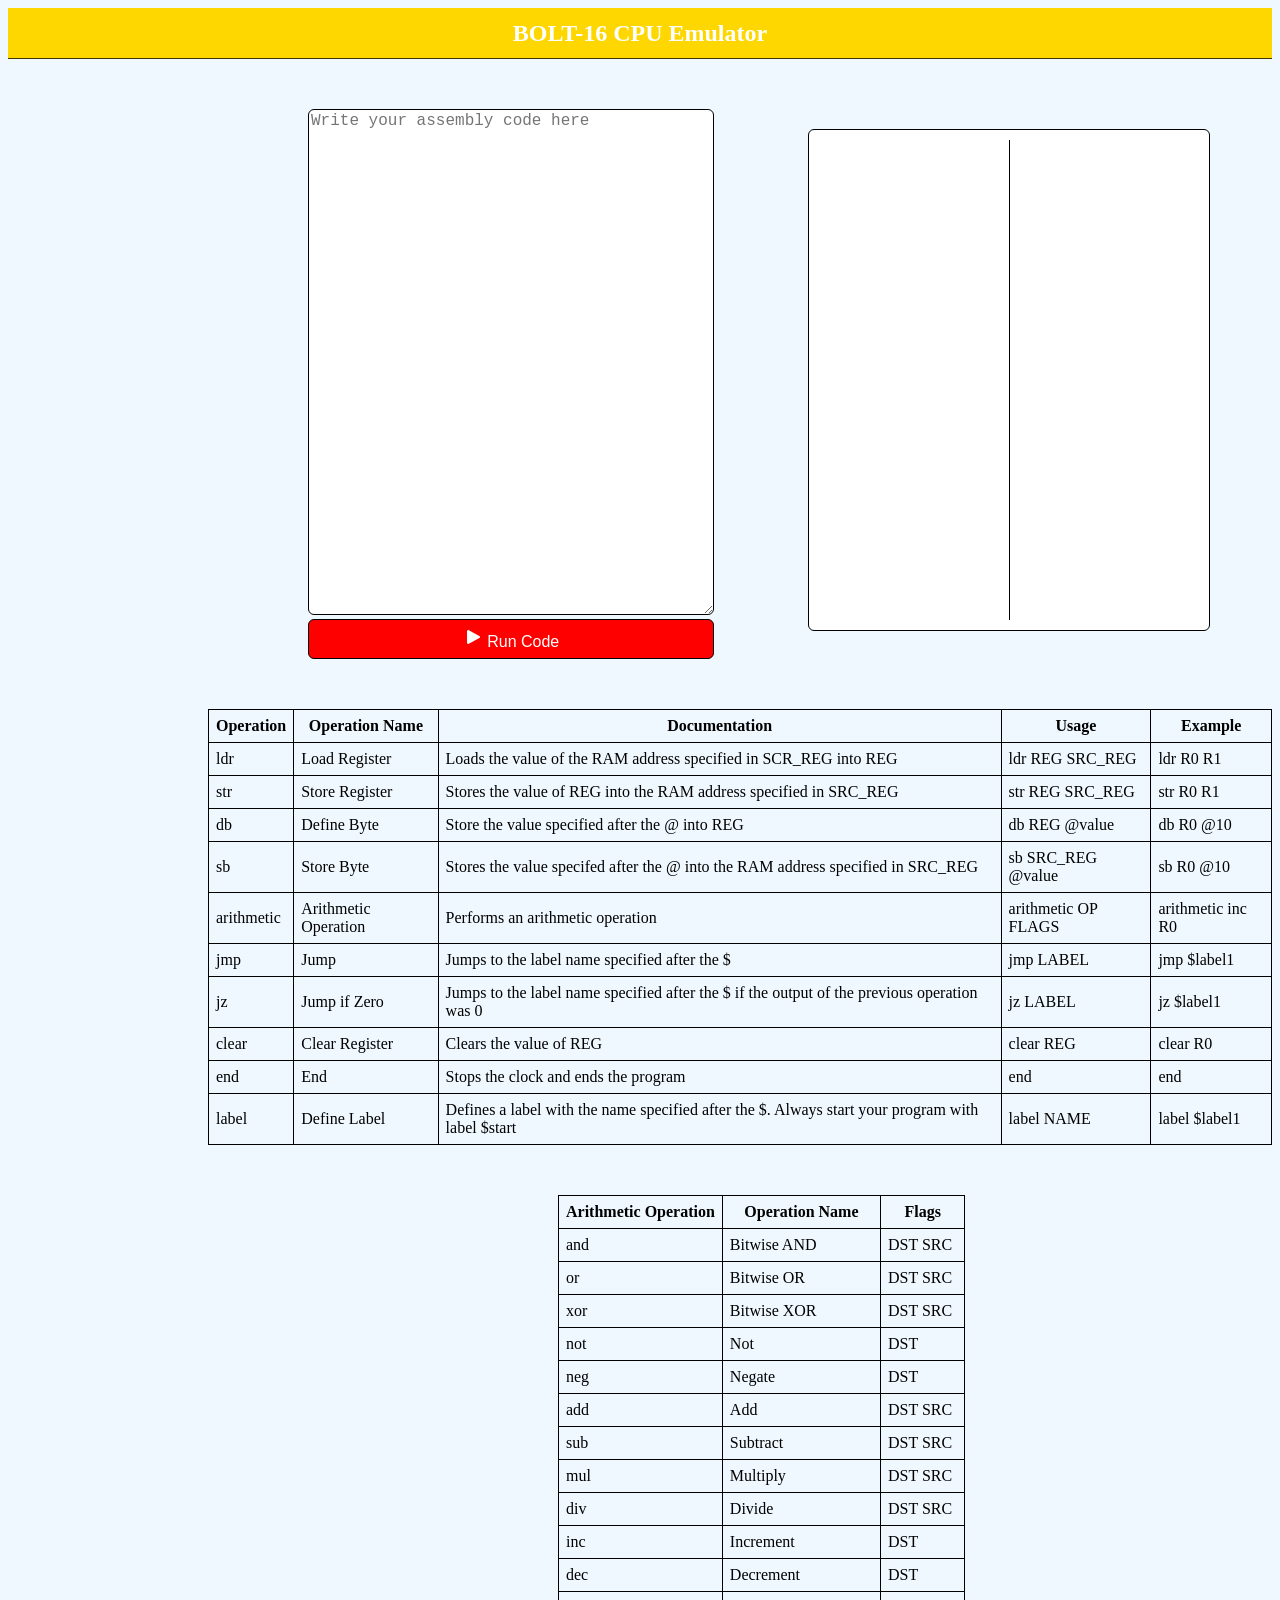
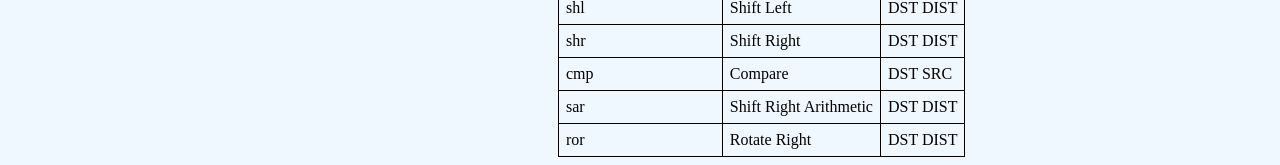
==== Website/index.html @ 522bd8ad "Small changes" ====
<!DOCTYPE html>

<html>

  <head lang="en-us">
    <meta charset="utf-8">
    <title>BOLT-16 CPU Emulator</title>
    <link rel="stylesheet" href="styles.css">
    <script src="script.js"></script>
  </head>

  <body>
    
    <nav id="taskbar">
      <h2>BOLT-16 CPU Emulator</h2>
    </nav>

    <div class="codearea">
      <textarea id="code" autocomplete="off" spellcheck="false" placeholder="Write your assembly code here"></textarea>

      <button id="runcodebutton" onclick="runCode()">
        <img id="btn-icon" src="Assets/play-solid-full.svg" alt="" aria-hidden="true">
        Run Code
      </button>
    </div>

    <div id="codeoutput"></div>

    <div id="referencetable">
      <table>

        <tr>
          <th>Operation</th>
          <th>Operation Name</th>
          <th>Documentation</th>
          <th>Usage</th>
          <th>Example</th>
        </tr>

        <tr>
          <td>ldr</td>
          <td>Load Register</td>
          <td>Loads the value of the RAM address specified in SCR_REG into REG</td>
          <td>ldr REG SRC_REG</td>
          <td>ldr R0 R1</td>
        </tr>

        <tr>
          <td>str</td>
          <td>Store Register</td>
          <td>Stores the value of REG into the RAM address specified in SRC_REG</td>
          <td>str REG SRC_REG</td>
          <td>str R0 R1</td>
        </tr>

        <tr>
          <td>db</td>
          <td>Define Byte</td>
          <td>Store the value specified after the @ into REG</td>
          <td>db REG @value</td>
          <td>db R0 @10</td>
        </tr>

        <tr>
          <td>sb</td>
          <td>Store Byte</td>
          <td>Stores the value specifed after the @ into the RAM address specified in SRC_REG</td>
          <td>sb SRC_REG @value</td>
          <td>sb R0 @10</td>
        </tr>

        <tr>
          <td>arithmetic</td>
          <td>Arithmetic Operation</td>
          <td>Performs an arithmetic operation</td>
          <td>arithmetic OP FLAGS</td>
          <td>arithmetic inc R0</td>
        </tr>

        <tr>
          <td>jmp</td>
          <td>Jump</td>
          <td>Jumps to the label name specified after the $</td>
          <td>jmp LABEL</td>
          <td>jmp $label1</td>
        </tr>

        <tr>
          <td>jz</td>
          <td>Jump if Zero</td>
          <td>Jumps to the label name specified after the $ if the output of the previous operation was 0</td>
          <td>jz LABEL</td>
          <td>jz $label1</td>
        </tr>

        <tr>
          <td>clear</td>
          <td>Clear Register</td>
          <td>Clears the value of REG</td>
          <td>clear REG</td>
          <td>clear R0</td>
        </tr>

        <tr>
          <td>end</td>
          <td>End</td>
          <td>Stops the clock and ends the program</td>
          <td>end</td>
          <td>end</td>
        </tr>

        <tr>  
          <td>label</td>
          <td>Define Label</td>
          <td>Defines a label with the name specified after the $. Always start your program with label $start</td>
          <td>label NAME</td>
          <td>label $label1</td>
        </tr>

      </table>
    </div>

    <div id="arithmetictable">
      <table>

        <tr>
          <th>Arithmetic Operation</th>
          <th>Operation Name</th>
          <th>Flags</th>
        </tr>

        <tr>
          <td>and</td>
          <td>Bitwise AND</td>
          <td>DST SRC</td>
        </tr>

        <tr>
          <td>or</td>
          <td>Bitwise OR</td>
          <td>DST SRC</td>
        </tr>

        <tr>
          <td>xor</td>
          <td>Bitwise XOR</td>
          <td>DST SRC</td>
        </tr>

        <tr>
          <td>not</td>
          <td>Not</td>
          <td>DST</td>
        </tr>

        <tr>
          <td>neg</td>
          <td>Negate</td>
          <td>DST</td>
        </tr>

        <tr>
          <td>add</td>
          <td>Add</td>
          <td>DST SRC</td>
        </tr>

        <tr>
          <td>sub</td>
          <td>Subtract</td>
          <td>DST SRC</td>
        </tr>

        <tr>
          <td>mul</td>
          <td>Multiply</td>
          <td>DST SRC</td>
        </tr>

        <tr>
          <td>div</td>
          <td>Divide</td>
          <td>DST SRC</td>
        </tr>

        <tr>
          <td>inc</td>
          <td>Increment</td>
          <td>DST</td>
        </tr>

        <tr>
          <td>dec</td>
          <td>Decrement</td>
          <td>DST</td>
        </tr>

        <tr>
          <td>shl</td>
          <td>Shift Left</td>
          <td>DST DIST</td>
        </tr>

        <tr>
          <td>shr</td>
          <td>Shift Right</td>
          <td>DST DIST</td>
        </tr>

        <tr>
          <td>cmp</td>
          <td>Compare</td>
          <td>DST SRC</td>
        </tr>

        <tr>
          <td>sar</td>
          <td>Shift Right Arithmetic</td>
          <td>DST DIST</td>
        </tr>

        <tr>
          <td>ror</td>
          <td>Rotate Right</td>
          <td>DST DIST</td>
        </tr>

      </table>
    </div>
    
  </body>

</html>
---- Website/styles.css ----
body {
  background-color: aliceblue; 
  
  background-size: 40px 40px;
}

#taskbar {
    display: flex;
    flex-direction: row;
    gap: 15px;

    position: relative;

    top: 0;
    left: 0;
    right: 0;

    background-color: gold;

    height: 50px;

    border: none;
    border-bottom: 1px solid rgba(0, 0, 0, 0.75);

    justify-content: center;
    align-items: center;

    color: white;
}

.codearea {
    display: inline-block;
    position: relative;
}

#code {
    position: absolute;

    background-color: white;

    height: 500px;
    width: 400px;

    border: 1px solid black;
    border-radius: 6px;

    font-size: 16px;

    margin-top: 50px;
    margin-left: 300px;

    align-items: center;
}

#runcodebutton {
    margin-top: 560px;
    margin-left: 300px;

    background-color: red;

    color: white;

    border: 1px solid black;
    border-radius: 6px;

    width: 406px;
    height: 40px;

    font-size: medium;

    cursor: pointer;
}

#btn-icon {
    width: 20px;  
    height: 20px;
    
    display: inline-block; 
    flex-shrink: 0;
    
    fill: currentColor;

    filter: invert(100%)
}

#codeoutput {
    margin-top: -530px;
    margin-left: 800px;

    position: absolute;

    width: 400px;
    height: 500px;

    background-color: white;

    color: black;

    border: 1px solid black;
    border-radius: 6px;

    display: grid;
    grid-template-columns: 1fr 1fr; 
    
    column-gap: 20px; 
    align-content: start;
}

#codeoutput p {
    margin: 0;
    padding-top: 10px;
    padding-bottom: 10px;
    
    border-bottom: 1px solid black; 
}

#codeoutput::after {
    content: "";
    position: absolute;
    top: 10px;
    bottom: 10px;
    
    left: 50%; 
    
    border-left: 1px solid black; 
    
    pointer-events: none; 
}

p {
    margin-left: 10px;
    margin-right: 10px;
}

#referencetable table {
    margin-top: 50px;
    margin-left: 200px;

    border: 1px solid black;
    border-collapse: collapse;

    padding: 7px;
}

#referencetable th{
    border: 1px solid black;

    padding: 7px;
}

#referencetable td {
    border: 1px solid black;

    padding: 7px;
}

#arithmetictable table {
    margin-top: 50px;
    margin-left: 550px;

    border: 1px solid black;
    border-collapse: collapse;

    padding: 7px;
}

#arithmetictable th{
    border: 1px solid black;

    padding: 7px;
}

#arithmetictable td {
    border: 1px solid black;

    padding: 7px;
}
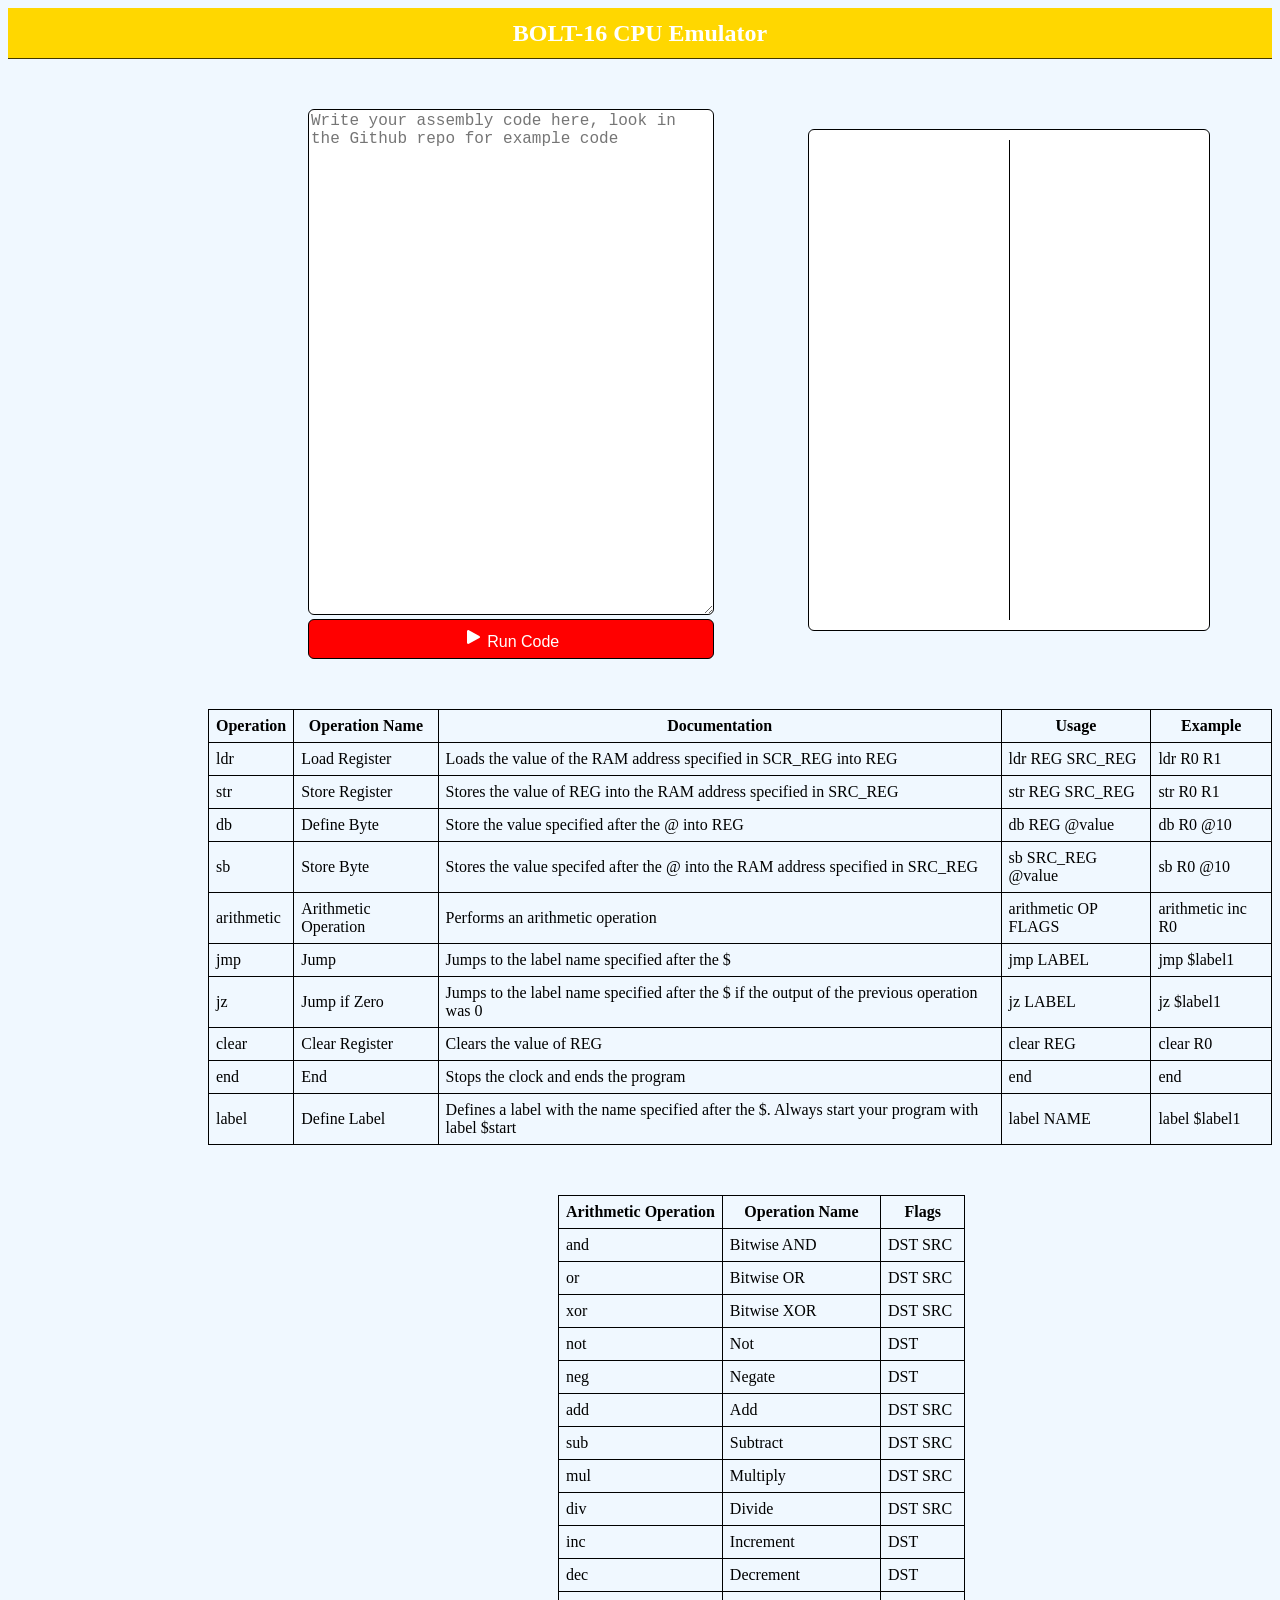
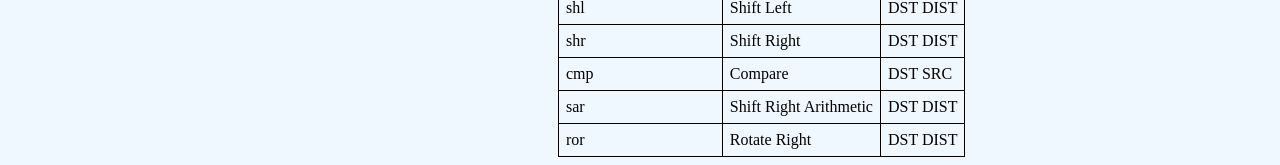
==== commit da1256b8: "small update to placeholder" ====
--- a/Website/index.html
+++ b/Website/index.html
@@ -16,7 +16,7 @@
     </nav>
 
     <div class="codearea">
-      <textarea id="code" autocomplete="off" spellcheck="false" placeholder="Write your assembly code here"></textarea>
+      <textarea id="code" autocomplete="off" spellcheck="false" placeholder="Write your assembly code here, look in the Github repo for example code"></textarea>
 
       <button id="runcodebutton" onclick="runCode()">
         <img id="btn-icon" src="Assets/play-solid-full.svg" alt="" aria-hidden="true">
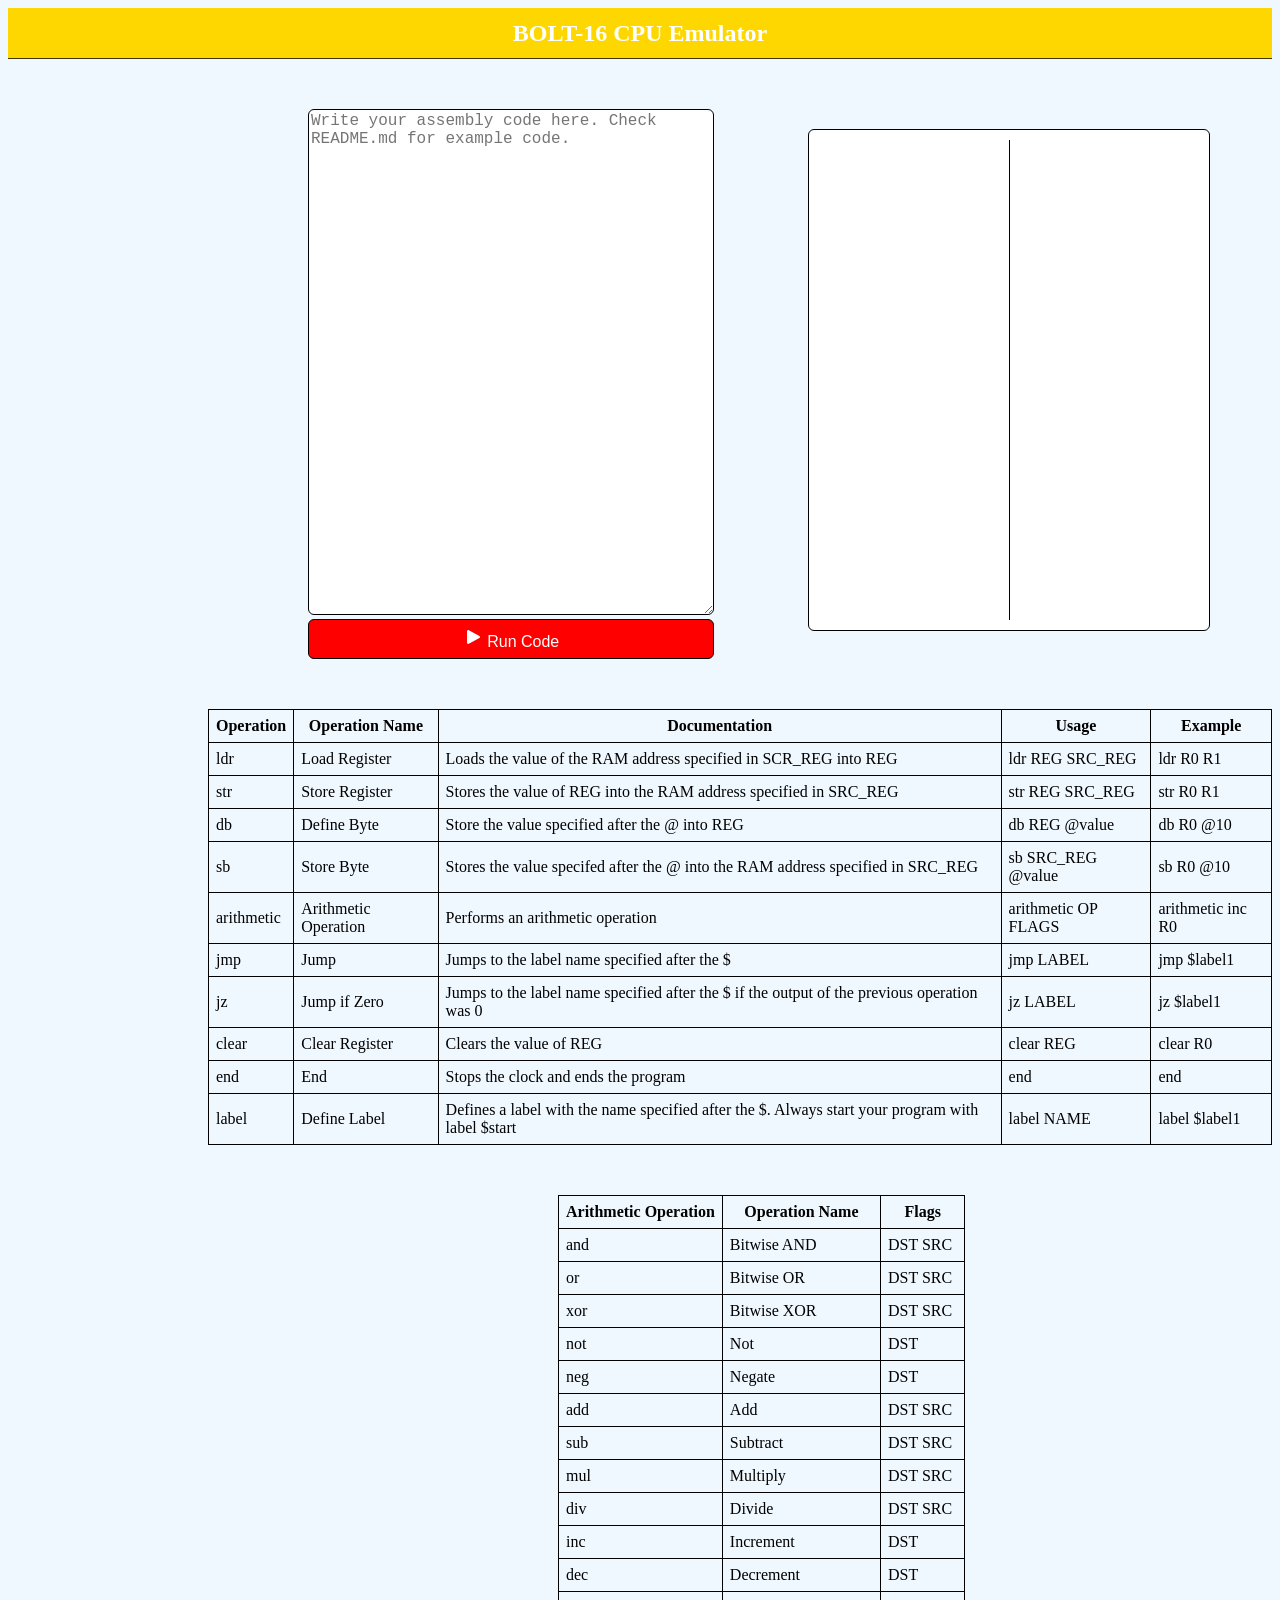
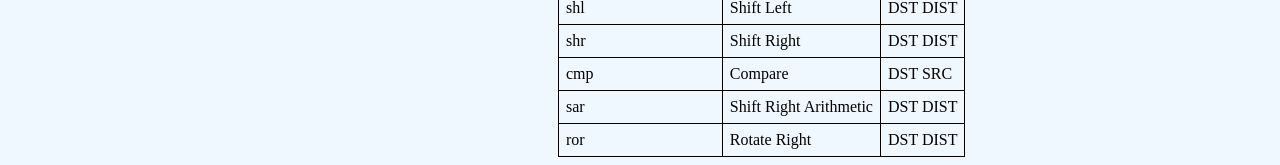
==== commit ec7bded3: "Made instructions in code clearer" ====
--- a/Website/index.html
+++ b/Website/index.html
@@ -16,7 +16,7 @@
     </nav>
 
     <div class="codearea">
-      <textarea id="code" autocomplete="off" spellcheck="false" placeholder="Write your assembly code here, look in the Github repo for example code"></textarea>
+      <textarea id="code" autocomplete="off" spellcheck="false" placeholder="Write your assembly code here. Check README.md for example code."></textarea>
 
       <button id="runcodebutton" onclick="runCode()">
         <img id="btn-icon" src="Assets/play-solid-full.svg" alt="" aria-hidden="true">
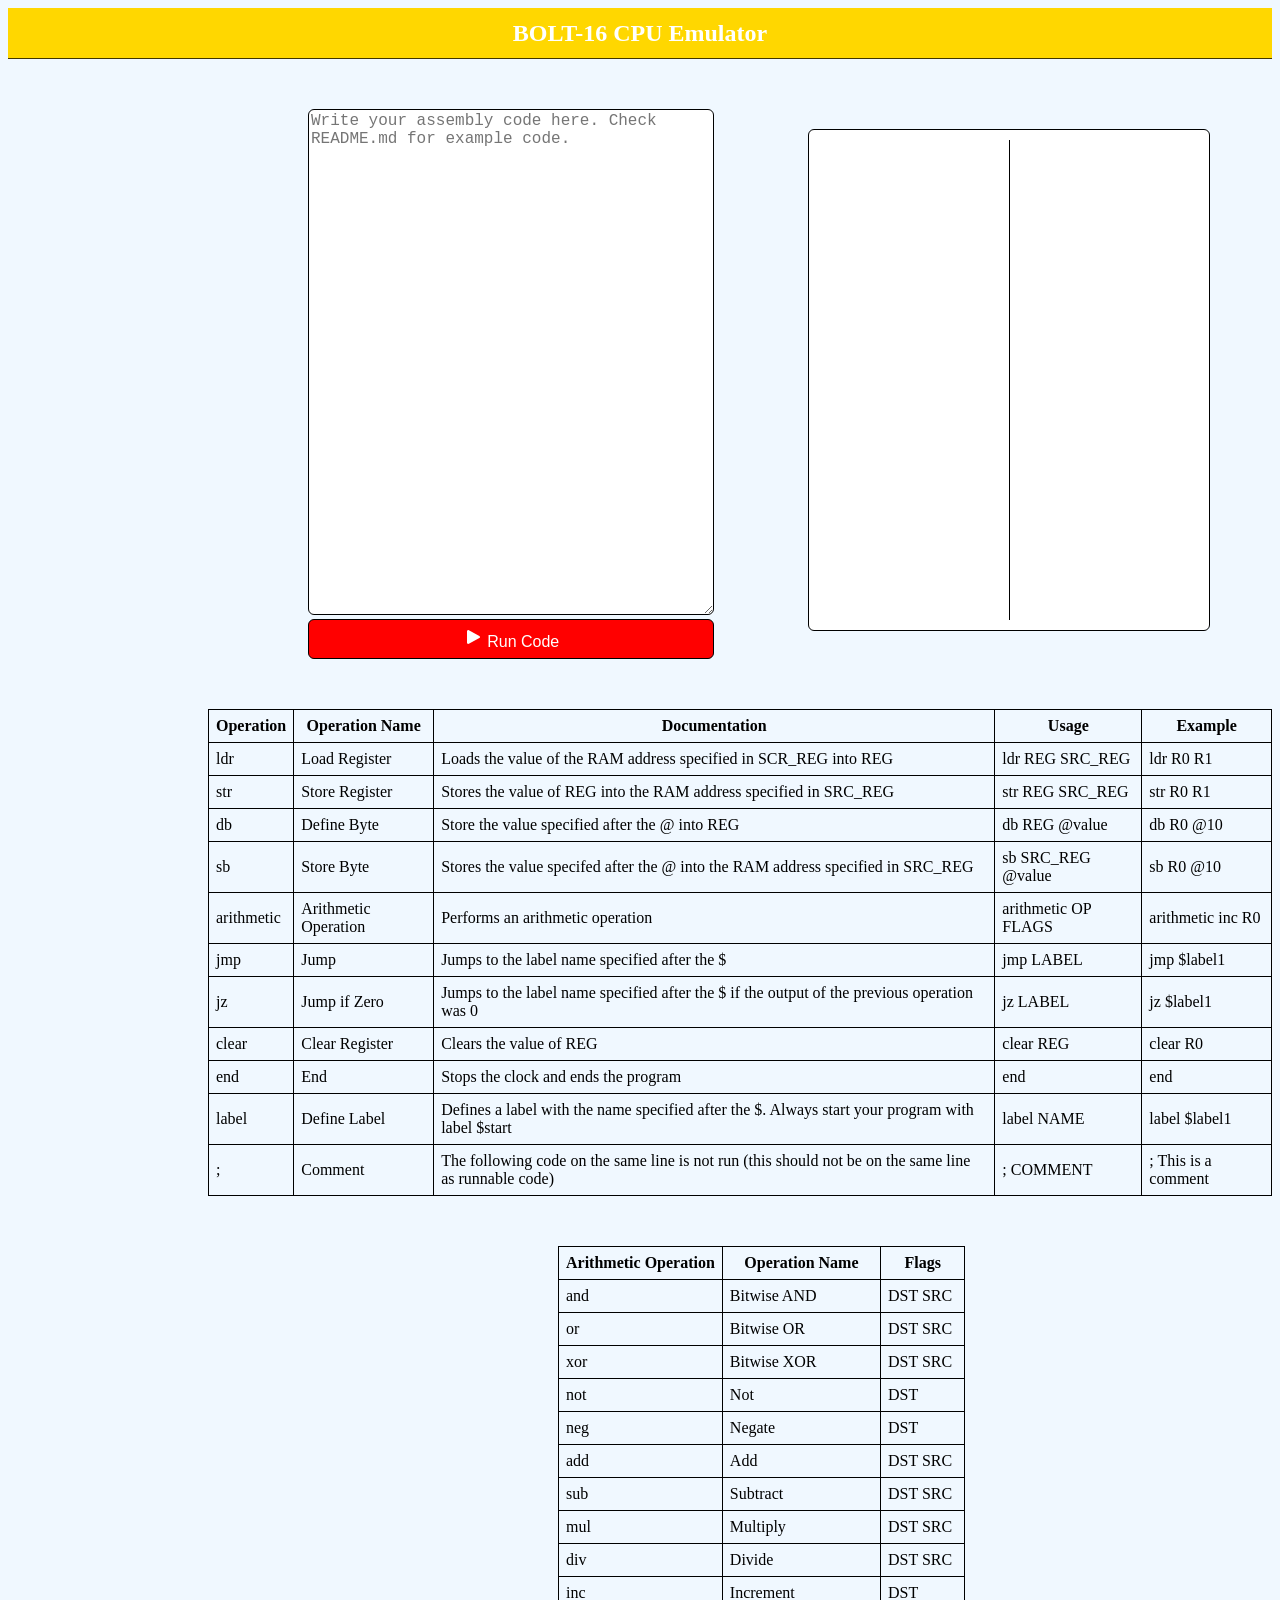
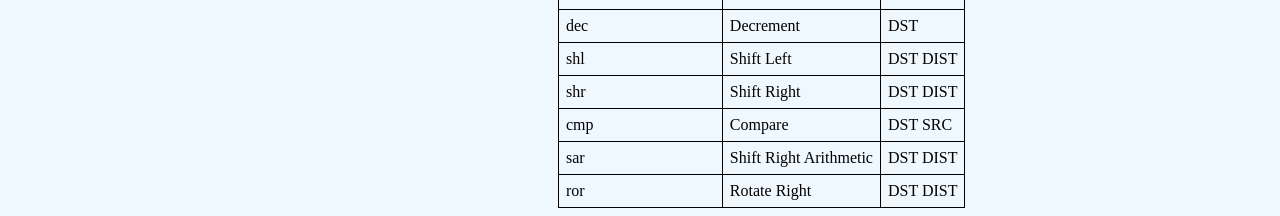
==== commit 1fca5a51: "Fixed bugs, added comments and new example code" ====
--- a/Website/index.html
+++ b/Website/index.html
@@ -117,6 +117,14 @@
           <td>label $label1</td>
         </tr>
 
+        <tr>
+          <td>;</td>
+          <td>Comment</td>
+          <td>The following code on the same line is not run (this should not be on the same line as runnable code)</td>
+          <td>; COMMENT</td>
+          <td>; This is a comment</td>
+        </tr>
+
       </table>
     </div>
 
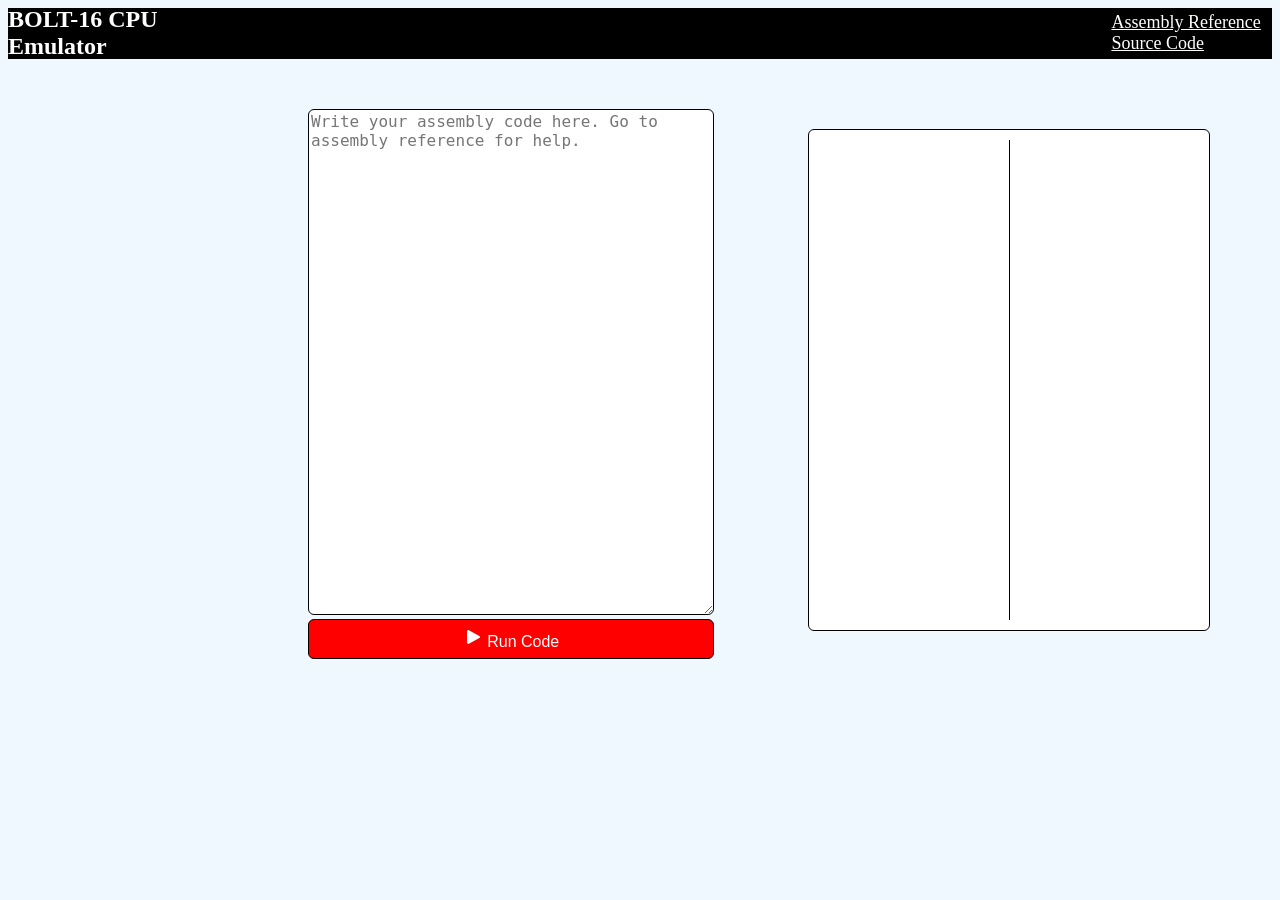
==== commit 0aacbefe: "Added two new pages and made small changes to taskbar" ====
--- a/Website/index.html
+++ b/Website/index.html
@@ -12,11 +12,18 @@
   <body>
     
     <nav id="taskbar">
-      <h2>BOLT-16 CPU Emulator</h2>
+      <div id="home">
+        <a href="index.html" id="hometext"><h2>BOLT-16 CPU Emulator</h2></a>
+      </div>
+      
+      <div class="extra_pages">
+        <a href="reference_tables.html" id="pgtitle">Assembly Reference</a>
+        <a href="https://github.com/ReyanshS11/BOLT-16_CPU" target="_blank" id="pgtitle">Source Code</a>
+      </div>
     </nav>
 
     <div class="codearea">
-      <textarea id="code" autocomplete="off" spellcheck="false" placeholder="Write your assembly code here. Check README.md for example code."></textarea>
+      <textarea id="code" autocomplete="off" spellcheck="false" placeholder="Write your assembly code here. Go to assembly reference for help."></textarea>
 
       <button id="runcodebutton" onclick="runCode()">
         <img id="btn-icon" src="Assets/play-solid-full.svg" alt="" aria-hidden="true">
@@ -25,216 +32,6 @@
     </div>
 
     <div id="codeoutput"></div>
-
-    <div id="referencetable">
-      <table>
-
-        <tr>
-          <th>Operation</th>
-          <th>Operation Name</th>
-          <th>Documentation</th>
-          <th>Usage</th>
-          <th>Example</th>
-        </tr>
-
-        <tr>
-          <td>ldr</td>
-          <td>Load Register</td>
-          <td>Loads the value of the RAM address specified in SCR_REG into REG</td>
-          <td>ldr REG SRC_REG</td>
-          <td>ldr R0 R1</td>
-        </tr>
-
-        <tr>
-          <td>str</td>
-          <td>Store Register</td>
-          <td>Stores the value of REG into the RAM address specified in SRC_REG</td>
-          <td>str REG SRC_REG</td>
-          <td>str R0 R1</td>
-        </tr>
-
-        <tr>
-          <td>db</td>
-          <td>Define Byte</td>
-          <td>Store the value specified after the @ into REG</td>
-          <td>db REG @value</td>
-          <td>db R0 @10</td>
-        </tr>
-
-        <tr>
-          <td>sb</td>
-          <td>Store Byte</td>
-          <td>Stores the value specifed after the @ into the RAM address specified in SRC_REG</td>
-          <td>sb SRC_REG @value</td>
-          <td>sb R0 @10</td>
-        </tr>
-
-        <tr>
-          <td>arithmetic</td>
-          <td>Arithmetic Operation</td>
-          <td>Performs an arithmetic operation</td>
-          <td>arithmetic OP FLAGS</td>
-          <td>arithmetic inc R0</td>
-        </tr>
-
-        <tr>
-          <td>jmp</td>
-          <td>Jump</td>
-          <td>Jumps to the label name specified after the $</td>
-          <td>jmp LABEL</td>
-          <td>jmp $label1</td>
-        </tr>
-
-        <tr>
-          <td>jz</td>
-          <td>Jump if Zero</td>
-          <td>Jumps to the label name specified after the $ if the output of the previous operation was 0</td>
-          <td>jz LABEL</td>
-          <td>jz $label1</td>
-        </tr>
-
-        <tr>
-          <td>clear</td>
-          <td>Clear Register</td>
-          <td>Clears the value of REG</td>
-          <td>clear REG</td>
-          <td>clear R0</td>
-        </tr>
-
-        <tr>
-          <td>end</td>
-          <td>End</td>
-          <td>Stops the clock and ends the program</td>
-          <td>end</td>
-          <td>end</td>
-        </tr>
-
-        <tr>  
-          <td>label</td>
-          <td>Define Label</td>
-          <td>Defines a label with the name specified after the $. Always start your program with label $start</td>
-          <td>label NAME</td>
-          <td>label $label1</td>
-        </tr>
-
-        <tr>
-          <td>;</td>
-          <td>Comment</td>
-          <td>The following code on the same line is not run (this should not be on the same line as runnable code)</td>
-          <td>; COMMENT</td>
-          <td>; This is a comment</td>
-        </tr>
-
-      </table>
-    </div>
-
-    <div id="arithmetictable">
-      <table>
-
-        <tr>
-          <th>Arithmetic Operation</th>
-          <th>Operation Name</th>
-          <th>Flags</th>
-        </tr>
-
-        <tr>
-          <td>and</td>
-          <td>Bitwise AND</td>
-          <td>DST SRC</td>
-        </tr>
-
-        <tr>
-          <td>or</td>
-          <td>Bitwise OR</td>
-          <td>DST SRC</td>
-        </tr>
-
-        <tr>
-          <td>xor</td>
-          <td>Bitwise XOR</td>
-          <td>DST SRC</td>
-        </tr>
-
-        <tr>
-          <td>not</td>
-          <td>Not</td>
-          <td>DST</td>
-        </tr>
-
-        <tr>
-          <td>neg</td>
-          <td>Negate</td>
-          <td>DST</td>
-        </tr>
-
-        <tr>
-          <td>add</td>
-          <td>Add</td>
-          <td>DST SRC</td>
-        </tr>
-
-        <tr>
-          <td>sub</td>
-          <td>Subtract</td>
-          <td>DST SRC</td>
-        </tr>
-
-        <tr>
-          <td>mul</td>
-          <td>Multiply</td>
-          <td>DST SRC</td>
-        </tr>
-
-        <tr>
-          <td>div</td>
-          <td>Divide</td>
-          <td>DST SRC</td>
-        </tr>
-
-        <tr>
-          <td>inc</td>
-          <td>Increment</td>
-          <td>DST</td>
-        </tr>
-
-        <tr>
-          <td>dec</td>
-          <td>Decrement</td>
-          <td>DST</td>
-        </tr>
-
-        <tr>
-          <td>shl</td>
-          <td>Shift Left</td>
-          <td>DST DIST</td>
-        </tr>
-
-        <tr>
-          <td>shr</td>
-          <td>Shift Right</td>
-          <td>DST DIST</td>
-        </tr>
-
-        <tr>
-          <td>cmp</td>
-          <td>Compare</td>
-          <td>DST SRC</td>
-        </tr>
-
-        <tr>
-          <td>sar</td>
-          <td>Shift Right Arithmetic</td>
-          <td>DST DIST</td>
-        </tr>
-
-        <tr>
-          <td>ror</td>
-          <td>Rotate Right</td>
-          <td>DST DIST</td>
-        </tr>
-
-      </table>
-    </div>
     
   </body>
 
--- a/Website/styles.css
+++ b/Website/styles.css
@@ -15,7 +15,7 @@
     left: 0;
     right: 0;
 
-    background-color: gold;
+    background-color: black;
 
     height: 50px;
 
@@ -24,8 +24,6 @@
 
     justify-content: center;
     align-items: center;
-
-    color: white;
 }
 
 .codearea {
@@ -174,4 +172,32 @@
     border: 1px solid black;
 
     padding: 7px;
+}
+
+a {
+    text-decoration: none;
+    color: white;
+}
+
+#home {
+    margin-right: 900px;
+}
+
+#hometext {
+    color: white;
+}
+
+#extra_pages {
+    display: flex;
+    flex-direction: row;
+}
+
+#pgtitle {
+    font-size: large;
+    padding-left: 30px;
+    text-decoration: underline;
+}
+
+#examplecodeinfo {
+    text-align: center;
 }
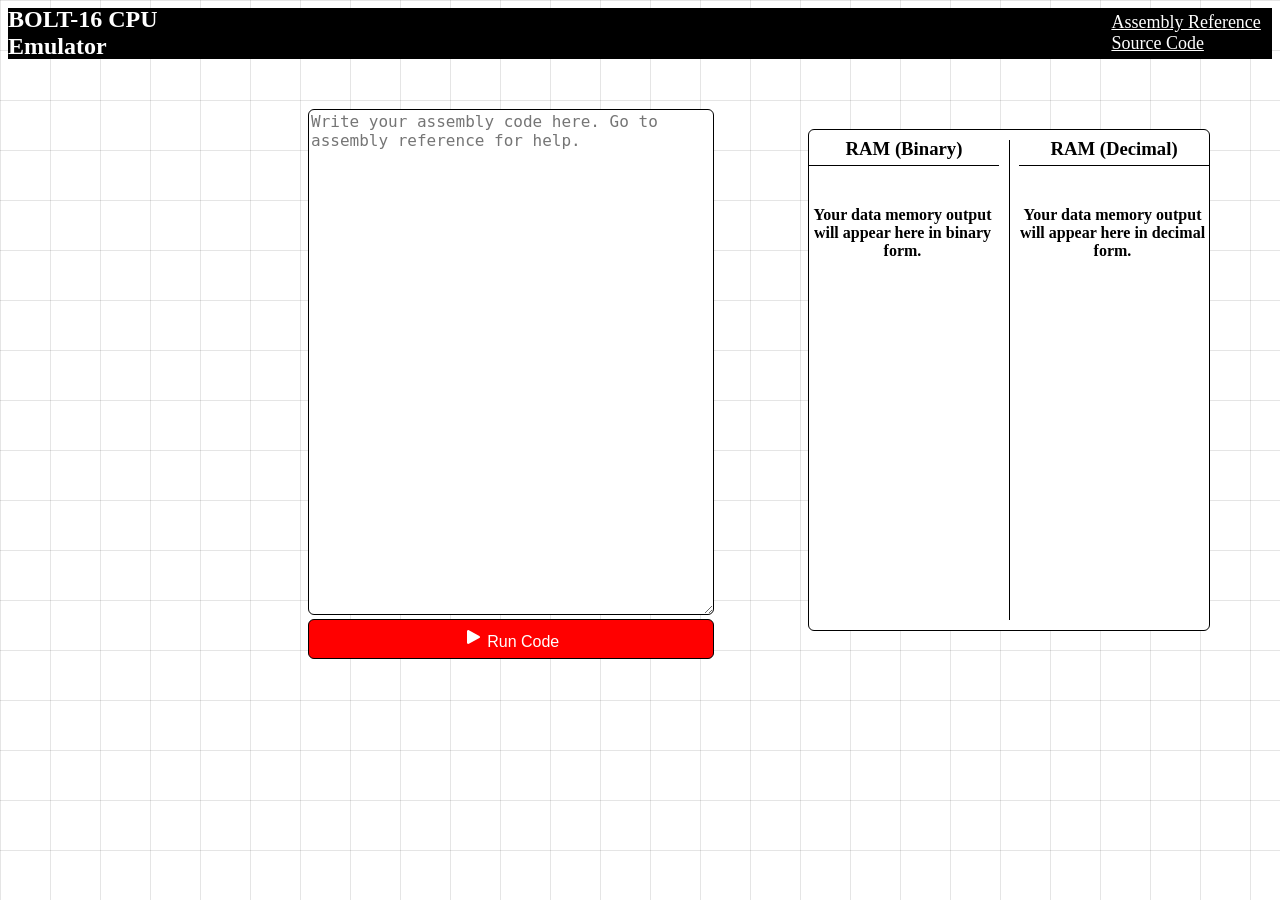
==== commit 78c23ab1: "Changed backgroun and code output" ====
--- a/Website/index.html
+++ b/Website/index.html
@@ -31,7 +31,12 @@
       </button>
     </div>
 
-    <div id="codeoutput"></div>
+    <div id="codeoutput">
+        <h3>RAM (Binary)</h3>
+        <h3>RAM (Decimal)</h3>
+        <h4>Your data memory output will appear here in binary form.</h4>
+        <h4>Your data memory output will appear here in decimal form.</h4>
+    </div>
     
   </body>
 
--- a/Website/styles.css
+++ b/Website/styles.css
@@ -1,7 +1,11 @@
 body {
-  background-color: aliceblue; 
+  background-color: white;
+
+  background-image:
+    linear-gradient(to right, rgba(0, 0, 0, 0.1) 1px, transparent 1px),
+    linear-gradient(to bottom, rgba(0, 0, 0, 0.1) 1px, transparent 1px);
   
-  background-size: 40px 40px;
+  background-size: 50px 50px;
 }
 
 #taskbar {
@@ -102,6 +106,8 @@
     
     column-gap: 20px; 
     align-content: start;
+    
+    text-align: center;
 }
 
 #codeoutput p {
@@ -110,6 +116,16 @@
     padding-bottom: 10px;
     
     border-bottom: 1px solid black; 
+}
+
+#codeoutput h3 {
+    margin-top: 8px;
+    padding-bottom: 5px;
+    border-bottom: 1px solid black;
+}
+
+#codeoutput h4 {
+    padding-right: 3px;
 }
 
 #codeoutput::after {
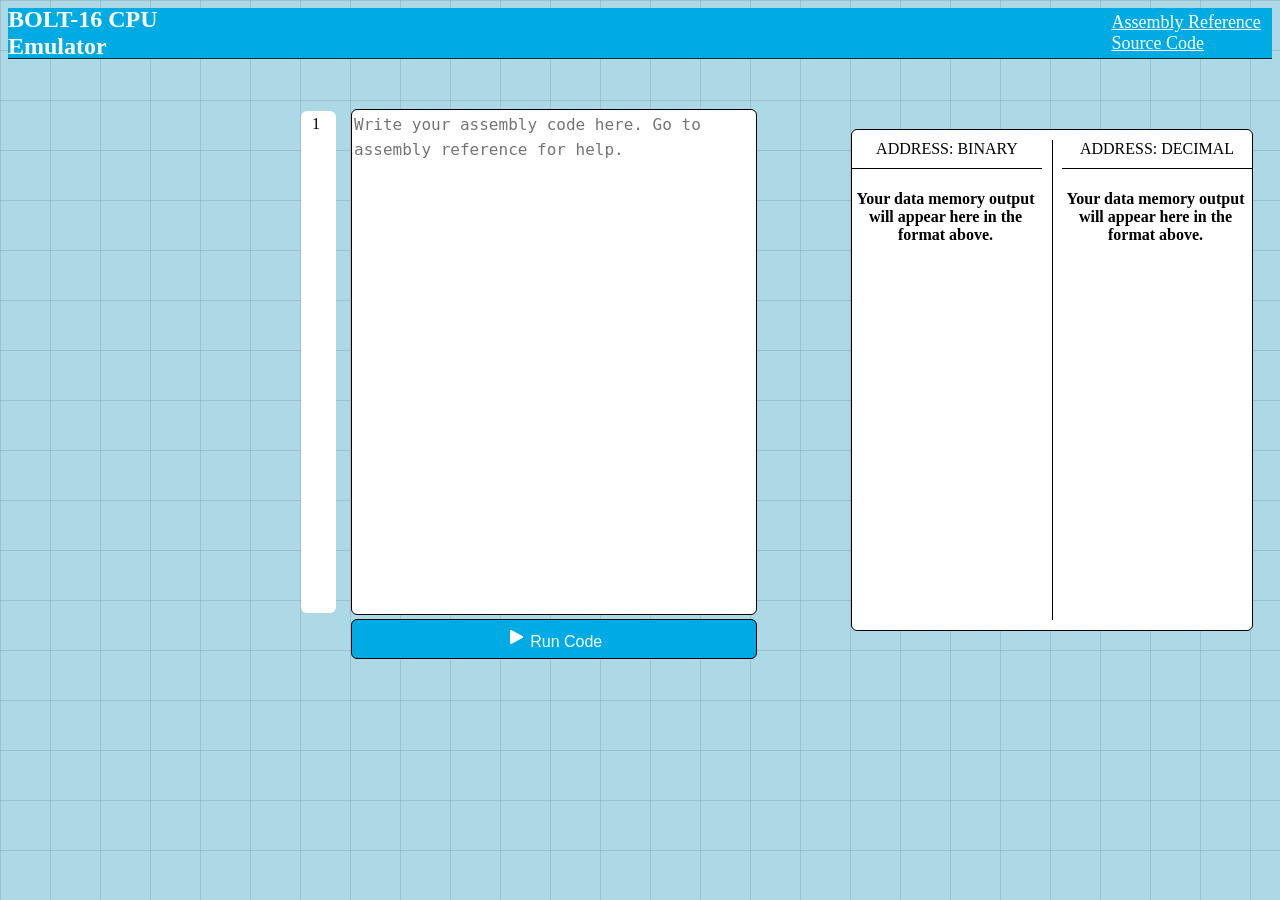
==== commit 485c6b29: "Updated UI and added new pages" ====
--- a/Website/index.html
+++ b/Website/index.html
@@ -6,7 +6,7 @@
     <meta charset="utf-8">
     <title>BOLT-16 CPU Emulator</title>
     <link rel="stylesheet" href="styles.css">
-    <script src="script.js"></script>
+    <script src="script.js" defer></script>
   </head>
 
   <body>
@@ -23,6 +23,10 @@
     </nav>
 
     <div class="codearea">
+      <div id="linenumbers">
+        <p>1</p>
+      </div>
+      
       <textarea id="code" autocomplete="off" spellcheck="false" placeholder="Write your assembly code here. Go to assembly reference for help."></textarea>
 
       <button id="runcodebutton" onclick="runCode()">
@@ -32,10 +36,10 @@
     </div>
 
     <div id="codeoutput">
-        <h3>RAM (Binary)</h3>
-        <h3>RAM (Decimal)</h3>
-        <h4>Your data memory output will appear here in binary form.</h4>
-        <h4>Your data memory output will appear here in decimal form.</h4>
+        <p>ADDRESS: BINARY</p>
+        <p>ADDRESS: DECIMAL</p>
+        <h4>Your data memory output will appear here in the format above.</h4>
+        <h4>Your data memory output will appear here in the format above.</h4>
     </div>
     
   </body>
--- a/Website/styles.css
+++ b/Website/styles.css
@@ -1,5 +1,5 @@
 body {
-  background-color: white;
+  background-color: lightblue;
 
   background-image:
     linear-gradient(to right, rgba(0, 0, 0, 0.1) 1px, transparent 1px),
@@ -19,7 +19,7 @@
     left: 0;
     right: 0;
 
-    background-color: black;
+    background-color: rgb(0, 171, 228);
 
     height: 50px;
 
@@ -35,7 +35,36 @@
     position: relative;
 }
 
+#linenumbers {
+    position: absolute;
+
+    top: 52px;
+    left: 293px;
+
+    width: 30px;
+    height: 502px;
+
+    text-align: center;
+
+    background-color: white;
+
+    border-radius: 6px;
+
+    padding-right: 5px;
+
+    overflow: hidden;
+}
+
+#linenumbers p {
+    margin: 0;
+    line-height: 25px;
+}
+
 #code {
+    display: inline-block;
+
+    vertical-align: top;
+
     position: absolute;
 
     background-color: white;
@@ -49,16 +78,20 @@
     font-size: 16px;
 
     margin-top: 50px;
-    margin-left: 300px;
+    margin-left: 343px;
 
     align-items: center;
+
+    resize: none;
+
+    line-height: 25px;
 }
 
 #runcodebutton {
     margin-top: 560px;
-    margin-left: 300px;
-
-    background-color: red;
+    margin-left: 343px;
+
+    background-color: rgb(0, 171, 228);
 
     color: white;
 
@@ -87,7 +120,7 @@
 
 #codeoutput {
     margin-top: -530px;
-    margin-left: 800px;
+    margin-left: 843px;
 
     position: absolute;
 
@@ -118,12 +151,6 @@
     border-bottom: 1px solid black; 
 }
 
-#codeoutput h3 {
-    margin-top: 8px;
-    padding-bottom: 5px;
-    border-bottom: 1px solid black;
-}
-
 #codeoutput h4 {
     padding-right: 3px;
 }
@@ -147,45 +174,47 @@
 }
 
 #referencetable table {
+    background-color: white;
+
     margin-top: 50px;
-    margin-left: 200px;
-
-    border: 1px solid black;
-    border-collapse: collapse;
+    margin-left: 142.5px;
+
+    border: 5px solid rgb(0, 171, 228);
 
     padding: 7px;
 }
 
 #referencetable th{
-    border: 1px solid black;
+    border: 1px solid rgb(0, 171, 228);
 
     padding: 7px;
 }
 
 #referencetable td {
-    border: 1px solid black;
+    border: 1px solid rgb(0, 171, 228);
 
     padding: 7px;
 }
 
 #arithmetictable table {
+    background-color: white;
+
     margin-top: 50px;
-    margin-left: 550px;
-
-    border: 1px solid black;
-    border-collapse: collapse;
+    margin-left: 492.5px;
+
+    border: 5px solid rgb(0, 171, 228);
 
     padding: 7px;
 }
 
 #arithmetictable th{
-    border: 1px solid black;
+    border: 1px solid rgb(0, 171, 228);
 
     padding: 7px;
 }
 
 #arithmetictable td {
-    border: 1px solid black;
+    border: 1px solid rgb(0, 171, 228);
 
     padding: 7px;
 }
